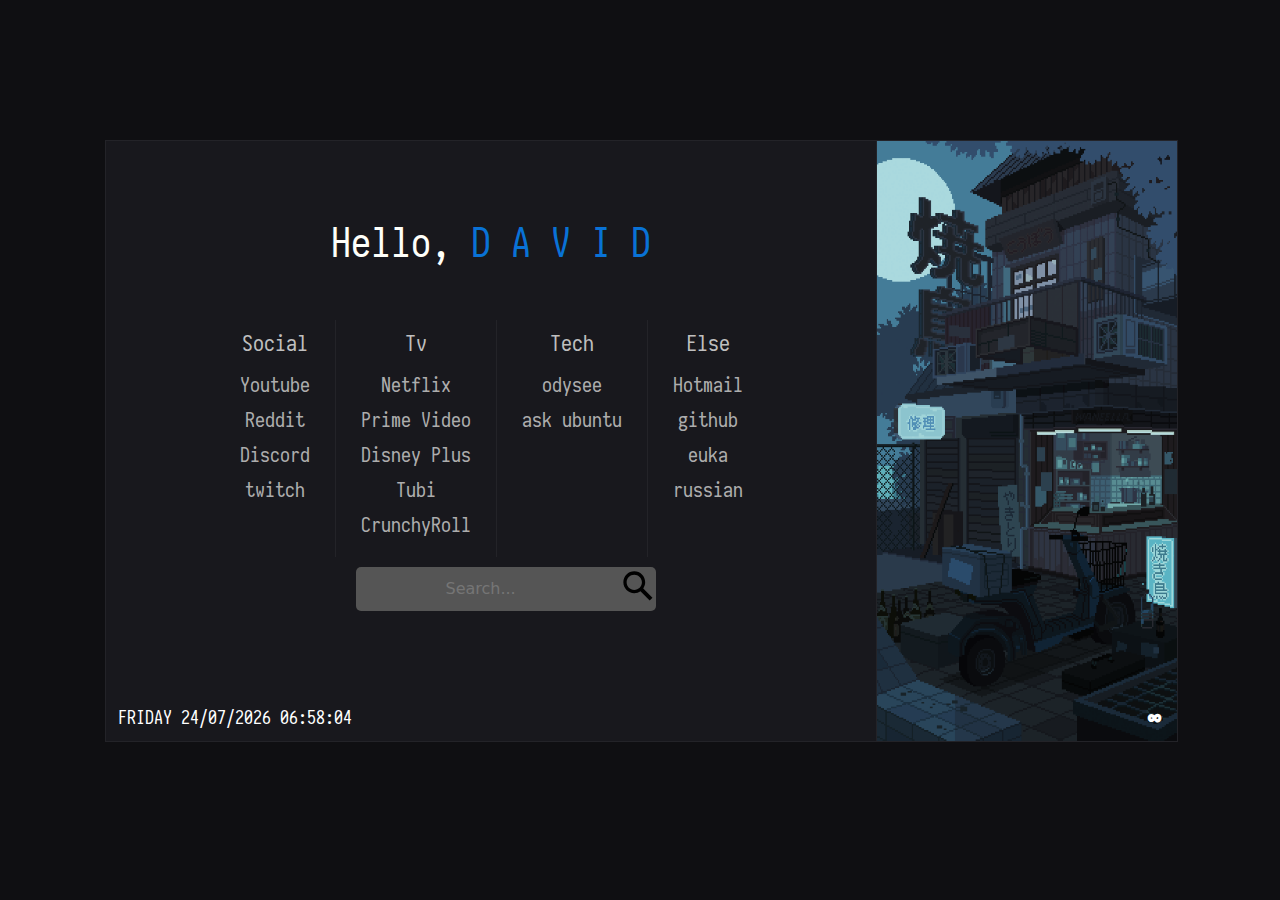
==== index.html @ 12f70c5a "Update index.html" ====
<!DOCTYPE html>
<!--Starpage by -->
<html>
<head>
	<meta charset="utf-8">
	<title>~</title>
	<link rel="stylesheet" style="text/css" href="general.css" />
</head>
<body>
	<div class="main" style="display: block">
		<div class="image-wrapper">

			<div class="mySlides fade">
				<img src="img/side1.gif">
			</div>

			<div class="mySlides fade">
				<img src="img/side2.gif">
			</div>

			<div class="mySlides fade">
				<img src="img/side3.gif">
			</div>

			<div class="mySlides fade">
				<img src="img/side4.gif">
			</div>

			<div class="mySlides fade">
				<img src="img/side5.gif">
			</div>

			<div class="mySlides fade">
				<img src="img/side6.gif">
			</div>

			<div class="mySlides fade">
				<img src="img/side7.gif">
			</div>

			<div class="mySlides fade">
				<img src="img/side8.gif">
			</div>

			<div class="mySlides fade">
				<img src="img/side9.gif">
			</div>

			<div class="mySlides fade">
				<img src="img/side10.gif">
			</div>

			<div class="mySlides fade">
				<img src="img/side11.gif">
			</div>

			<div class="mySlides fade">
				<img src="img/side12.gif">
			</div>

			<div class="mySlides fade">
				<img src="img/side13.gif">
			</div>

			<div class="mySlides fade">
				<img src="img/side14.gif">
			</div>

			<div class="mySlides fade">
				<img src="img/side15.gif">
			</div>

			<div class="mySlides fade">
				<img src="img/side16.gif">
			</div>

			<div class="mySlides fade">
				<img src="img/side17.gif">
			</div>

			<div class="mySlides fade">
				<img src="img/side18.gif">
			</div>

			<div class="mySlides fade">
				<img src="img/side19.gif">
			</div>

			<div class="mySlides fade">
				<img src="img/side20.gif">
			</div>

			<div class="mySlides fade">
				<img src="img/side21.gif">
			</div>

			<div class="mySlides fade">
				<img src="img/side22.gif">
			</div>


			<div class="mySlides fade">
				<img src="img/side23.gif">
			</div>


			<a class="next" onclick="plusSlides(1)">&#8734;</a>
		</div>
		<br>

		<div style="text-align:center">
			<span class="reqdVar" onclick="currentSlide(1)"></span>
			<span class="reqdVar" onclick="currentSlide(2)"></span>
			<span class="reqdVar" onclick="currentSlide(3)"></span>
			<span class="reqdVar" onclick="currentSlide(4)"></span>
			<span class="reqdVar" onclick="currentSlide(5)"></span>
			<span class="reqdVar" onclick="currentSlide(6)"></span>
			<span class="reqdVar" onclick="currentSlide(7)"></span>
			<span class="reqdVar" onclick="currentSlide(8)"></span>
			<span class="reqdVar" onclick="currentSlide(9)"></span>
			<span class="reqdVar" onclick="currentSlide(10)"></span>
			<span class="reqdVar" onclick="currentSlide(11)"></span>
			<span class="reqdVar" onclick="currentSlide(12)"></span>
			<span class="reqdVar" onclick="currentSlide(13)"></span>
			<span class="reqdVar" onclick="currentSlide(14)"></span>
			<span class="reqdVar" onclick="currentSlide(15)"></span>
			<span class="reqdVar" onclick="currentSlide(16)"></span>
			<span class="reqdVar" onclick="currentSlide(17)"></span>
			<span class="reqdVar" onclick="currentSlide(18)"></span>
			<span class="reqdVar" onclick="currentSlide(19)"></span>
			<span class="reqdVar" onclick="currentSlide(20)"></span>
			<span class="reqdVar" onclick="currentSlide(21)"></span>
			<span class="reqdVar" onclick="currentSlide(22)"></span>
			<span class="reqdVar" onclick="currentSlide(23)"></span>
		</div>

		<header>
			<br>
			<h1>Hello, <span class="flair">D A V I D</span></h1>
		</header>

		<nav>
			<br>
			<ul class="blue">
				<a style="font-size:22px">Social</a>
				<li><a href="https://www.youtube.com">Youtube</a></li>
				<li><a href="https://reddit.com/">Reddit</a></li>
				<li><a href="https://discord.com/app">Discord</a></li>
				<li><a href="https://www.twitch.tv/">twitch</a></li>
			</ul>

			<ul class="green">
				<a style="font-size:22px">Tv</a>
				<li><a href="https://www.netflix.com/browse">Netflix</a></li>
				<li><a href="https://www.primevideo.com/region/fe/storefront">Prime Video</a></li>
				<li><a href="https://www.disneyplus.com/en-gb/home">Disney Plus</a></li>
				<li><a href="https://tubitv.com/home">Tubi</a></li>
				<li><a href="https://www.crunchyroll.com/">CrunchyRoll</a></li>
			</ul>
			
			<ul class="red">
			        <a style="font-size:22px">Tech</a>
				<li><a href="https://odysee.com/">odysee</a></li>
				<li><a href="https://askubuntu.com/">ask ubuntu</a></li>
			</ul>
			
			<ul class="yellow">
				<a style="font-size:22px">Else</a>
				<li><a href="https://hotmail.com/">Hotmail</a></li>
				<li><a href="https://github.com/cthuluzombie">github</a></li>
				<li><a href="https://learn.euka.edu.au/">euka</a></li>
				<li><a href="https://www.duolingo.com/learn">russian</a></li>
			</ul>
		</nav>

		<div class="search">
			<form class="search" role="search" id="form">
      		<input class="search" type="search" id="query" name="q" placeholder="Search..." aria-label="Search through site content">
      		<button class="search">
        		<svg viewBox="0 0 1024 1024"><path class="path1" d="M848.471 928l-263.059-263.059c-48.941 36.706-110.118 55.059-177.412 55.059-171.294 0-312-140.706-312-312s140.706-312 312-312c171.294 0 312 140.706 312 312 0 67.294-24.471 128.471-55.059 177.412l263.059 263.059-79.529 79.529zM189.623 408.078c0 121.364 97.091 218.455 218.455 218.455s218.455-97.091 218.455-218.455c0-121.364-103.159-218.455-218.455-218.455-121.364 0-218.455 97.091-218.455 218.455z"></path></svg>
      		</button>
    		</form>
    		    <script>
      				const f = document.getElementById('form');
      				const q = document.getElementById('query');
      				const searx = 'https://searx.be/search?q=';

      				function submitted(event) {
        				event.preventDefault();
        				const url = searx + '+' + q.value;
        				const win = window.open(url, "_self");
        				win.focus();
      				}

      				f.addEventListener('submit', submitted);
    			</script>
		</div>

		<div class="codes" id="codes">
			<script>
			//document.getElementById("main").innerHTML = Date();
			function updateClock() {
				var days = ['SUNDAY','MONDAY','TUESDAY','WEDNESDAY','THURSDAY','FRIDAY','SATURDAY'];
				var m = new Date();
				var dateString =
				(days[ m.getDay() ]) + " " +
				("0" + m.getDate()).slice(-2) + "/" +
				("0" + (m.getMonth()+1)).slice(-2) +"/"+
				m.getFullYear() +" "+
				("0" + m.getHours()).slice(-2) + ":" +
				("0" + m.getMinutes()).slice(-2) + ":" +
				("0" + m.getSeconds()).slice(-2);

				// set the content of the element with the ID codes to the formatted string
				document.getElementById('codes').innerHTML = dateString;

				// call this function again in 1000ms
				setTimeout(updateClock, 1000);
			}
			updateClock(); // initial call

			// Set local storage
			var slideIx = Number(localStorage.getItem('slideIndex') || 1);

			var slideIndex = slideIx;
			showSlides(slideIndex);

			// Next/previous controls
			function plusSlides(n) {
				showSlides(slideIndex += n);
				localStorage.setItem('slideIndex', slideIndex);
				console.log(localStorage.getItem('slideIndex'));
			}

			// Thumbnail image controls
			function currentSlides(n) {
				showSlides(slideIndex = n);
				localStorage.setItem('slideIndex', slideIndex);
				console.log(localStorage.getItem('slideIndex'));
			}

			// Show slides
			function showSlides(n) {
				var i;
				var slides = document.getElementsByClassName("mySlides");
				var reqdVars = document.getElementsByClassName("reqdVar");
				if (n > slides.length) {
					slideIndex = 1;
				}
				if (n < 1) {
					slideIndex = slides.length;
				}
				for (i = 0; i < slides.length; i++) {
					slides[i].style.display = "none";
				}
				for (i = 0; i < reqdVars.length; i++) {
					reqdVars[i].className = reqdVars[i].className.replace(" active", "");
				}
				slides[slideIndex-1].style.display = "block";
				reqdVars[slideIndex-1].className += " active";
			}
			</script>
		</div>
	</body>
	</html>
---- general.css ----
@font-face {
  font-family:'Iosevka';
  src: url('Iosevka.ttf');
}

body {
  font-family: 'Iosevka', monospace;
  font-size: 20px;
  background-color: #0F0F12;
  background-image: url("img/");
  background-repeat: repeat;
  width: 670px;
  height: 320px;
  position: absolute;
  top: 0px;
  bottom: 100px;
  left: 0px;
  right: 0px;
  margin: auto;
}

h1 {
  font-weight: normal;
  color: #FEFFFA;
  position: relative;
  text-align: center;
  horizontal-align: middle;
}

.flair {
  color: #0972D6;
}

.main {
  display: inline-block;
  border-style: solid;
  border-width: 1px;
  border-color: #232328;
  position: relative;
  top: -100px;
  width: 770px;
  height: 600px;
  left: -200px;
  right: 0px;
  margin: auto;
  background-color: #18181D;
  text-align: center;
}

.image-wrapper {
  border-style: solid;
  border-width: 1px;
  border-color: #232328;
  position: absolute;
  top: -1px;
  width: 300px;
  height: 600px;
  left: 770px;
  background-color: #18181D;
  background-position: center center;
  background-repeat: no-repeat;
  background-size: cover;
}

img {
  top: -1px;
  width: 300px;
  height: 600px;
}

.next {
  cursor: pointer;
  position: absolute;
  top: 575px;
  width: auto;
  right: 10px;
  padding: 5px;
  margin-top: -22px;
  color: white;
  font-weight: bold;
  font-size: 30px;
  transition: 0.6s ease;
  user-select: none;
  border-radius: 3px 0 0 3px;
  border-radius: 50%;
  display: inline-block;
}

.fade {
  -webkit-animation-name: fade;
  -webkit-animation-duration: 1.5s;
  animation-name: fade;
  animation-duration: 1.5s;
}

@-webkit-keyframes fade {
  from {opacity: .4}
  to {opacity: 1}
}

@keyframes fade {
  from {opacity: .4}
  to {opacity: 1}
}

.codes {
  color: #FFFFFF;
  font-family: Iosevka, monospace;
  font-size: 18px;
  position: absolute;
  top: 565px;
  width: auto;
  height: auto;
  left: 12px;
}

li {
  margin: 10px 0;
}

nav {
  display: inline-block;
  vertical-align: middle;
  horizontal-align: middle;
  color: #BFBFBF;
  font-size: 20px;
  text-align: center;
  left= 50%;
  margin-left: auto;
  margin-right: auto;
  position: relative;
}

ul {
  display: table-cell;
  horizontal-align: middle;
  text-align: center;
  height: 100%;
  border-color: #232328;
  border-right-width: 1px;
  border-right-style: solid;
  padding: 10px 25px;
  transition: all 0.8s;
  cursor: default;
  list-style-type: none;
}

ul:last-of-type {
  border-right-width: 0;
}

ul:hover {
  color: #FFFFFF;
}

ul > li:first-of-type{
  padding-top: 5px;
}

ul > li > a {
  text-decoration:none;
  color: #adadad;
  transition: all 0.8s;
}

ul[class=green] > li > a:hover {
  color: #4FAE0F;
  transition: all 0.5s;
}

ul[class=blue] > li > a:hover {
  color: #0972D6;
  transition: all 0.5s;
}

ul[class=red] > li > a:hover {
  color: #ed3434;
  transition: all 0.5s;
}

ul[class=yellow] > li > a:hover {
  color: #edd934;
  transition: all 0.5s;
}

div[class=search] {
  margin: 10px 250px;
}
button[class="search"] {
  all: unset;
  cursor: pointer;
  width: 44px;
  height: 44px;
}
svg[class="search"] {
  color: #fff;
  fill: currentColor;
  width: 24px;
  height: 24px;
  padding: 5px;
}
input[class="search"] {
  all: unset;
  font: 16px system-ui;
  color: #fff;
  height: 100%;
  width: 100%;
  padding: 6px 10px;
}
::placeholder[class="search"] {
  color: #fff;
  opacity: 0.7; 
}
form[class="search"] {
  background-color: #555555;
  width: 300px;
  height: 44px;
  border-radius: 5px;
  display:flex;
  flex-direction:row;
  align-items:center;
}
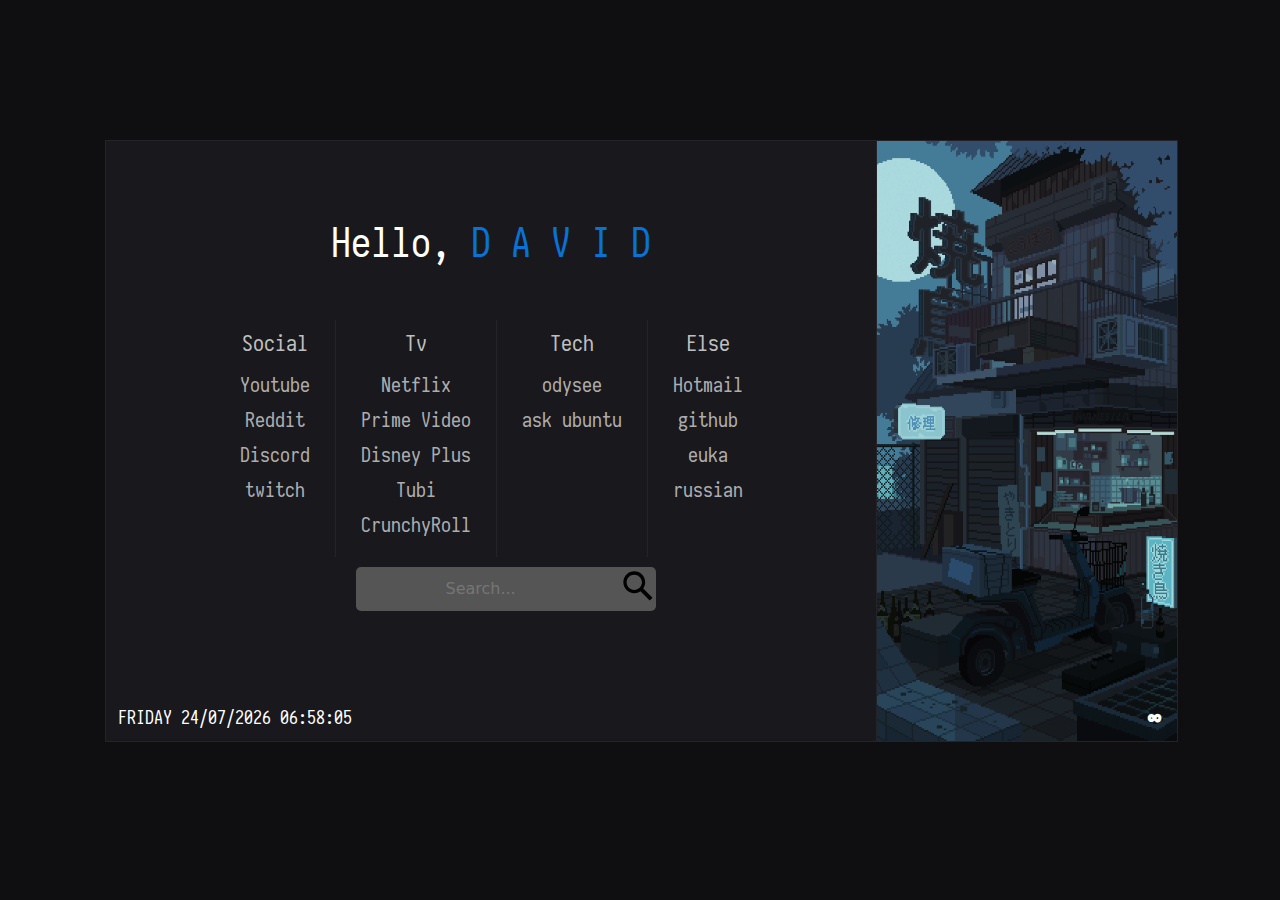
==== commit ffaf4bd8: "Update index.html" ====
--- a/index.html
+++ b/index.html
@@ -183,7 +183,7 @@
     		    <script>
       				const f = document.getElementById('form');
       				const q = document.getElementById('query');
-      				const searx = 'https://searx.be/search?q=';
+      				const searx = '127.0.0.1:8080/search?q=';
 
       				function submitted(event) {
         				event.preventDefault();
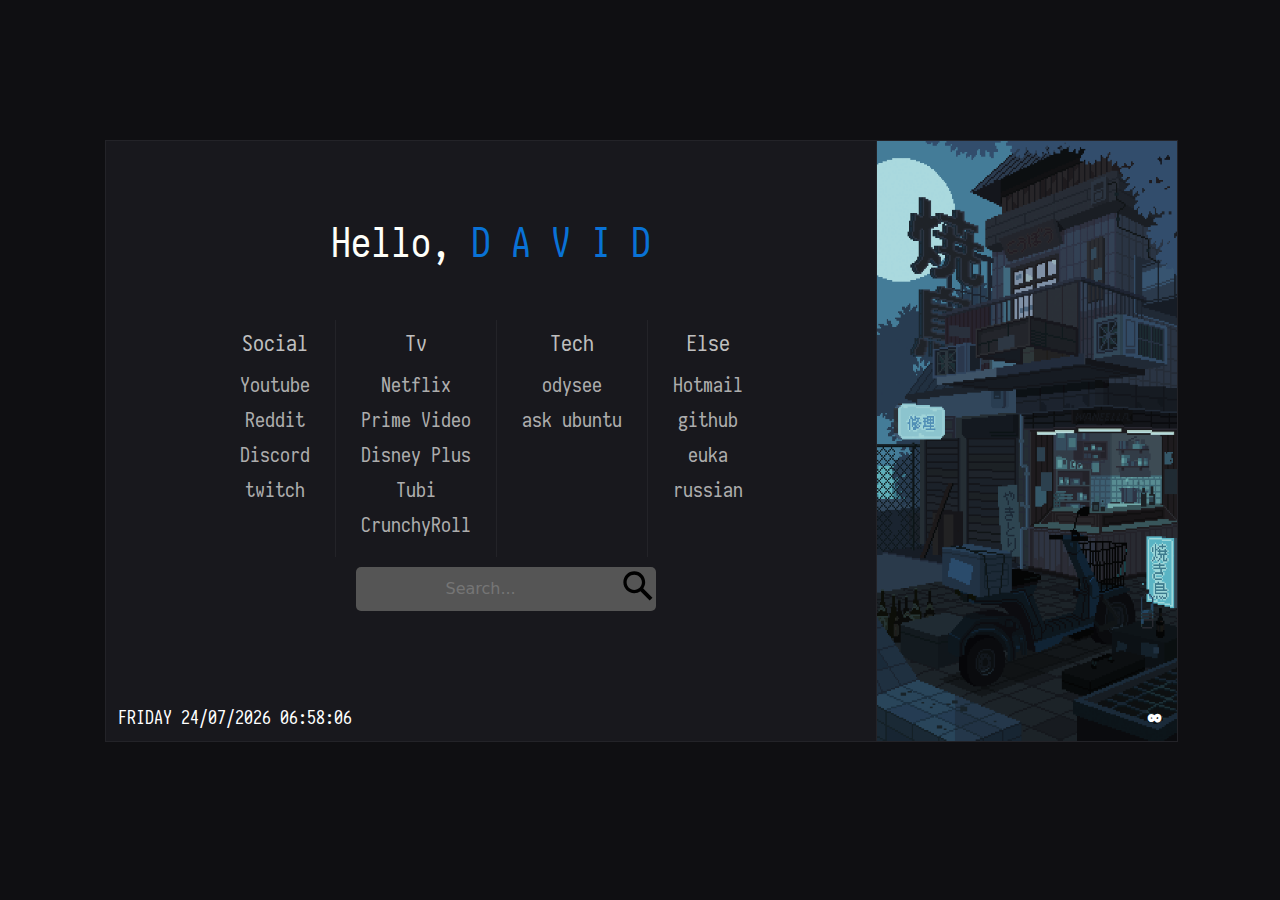
==== commit 5a22dca5: "Update index.html" ====
--- a/index.html
+++ b/index.html
@@ -183,7 +183,7 @@
     		    <script>
       				const f = document.getElementById('form');
       				const q = document.getElementById('query');
-      				const searx = '127.0.0.1:8080/search?q=';
+      				const searx = 'https://priv.au/search?q=';
 
       				function submitted(event) {
         				event.preventDefault();
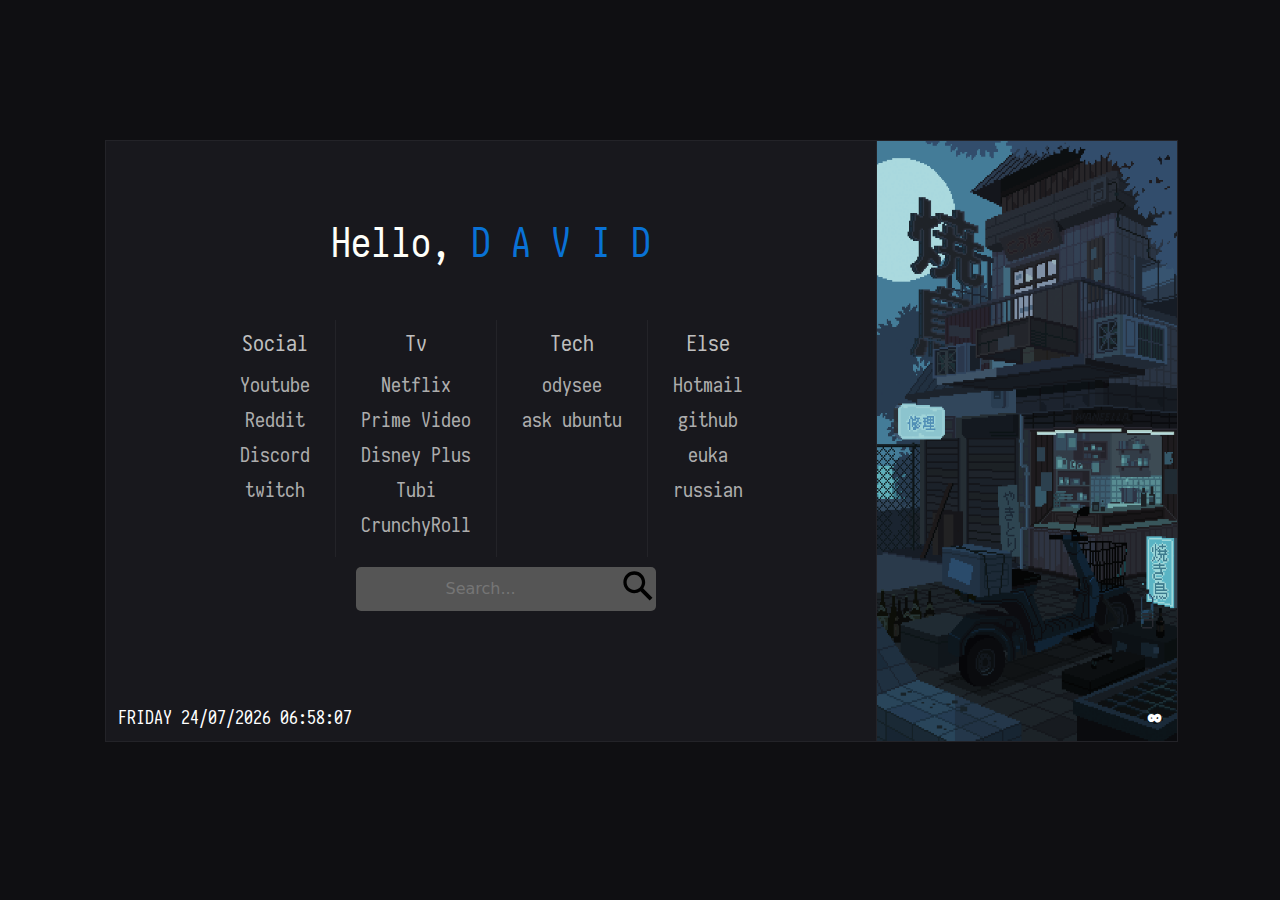
==== commit af692873: "Update index.html" ====
--- a/index.html
+++ b/index.html
@@ -181,6 +181,9 @@
       		</button>
     		</form>
     		    <script>
+			    window.onload = function() {
+					document.getElementById("form").focus();
+				};
       				const f = document.getElementById('form');
       				const q = document.getElementById('query');
       				const searx = 'https://priv.au/search?q=';
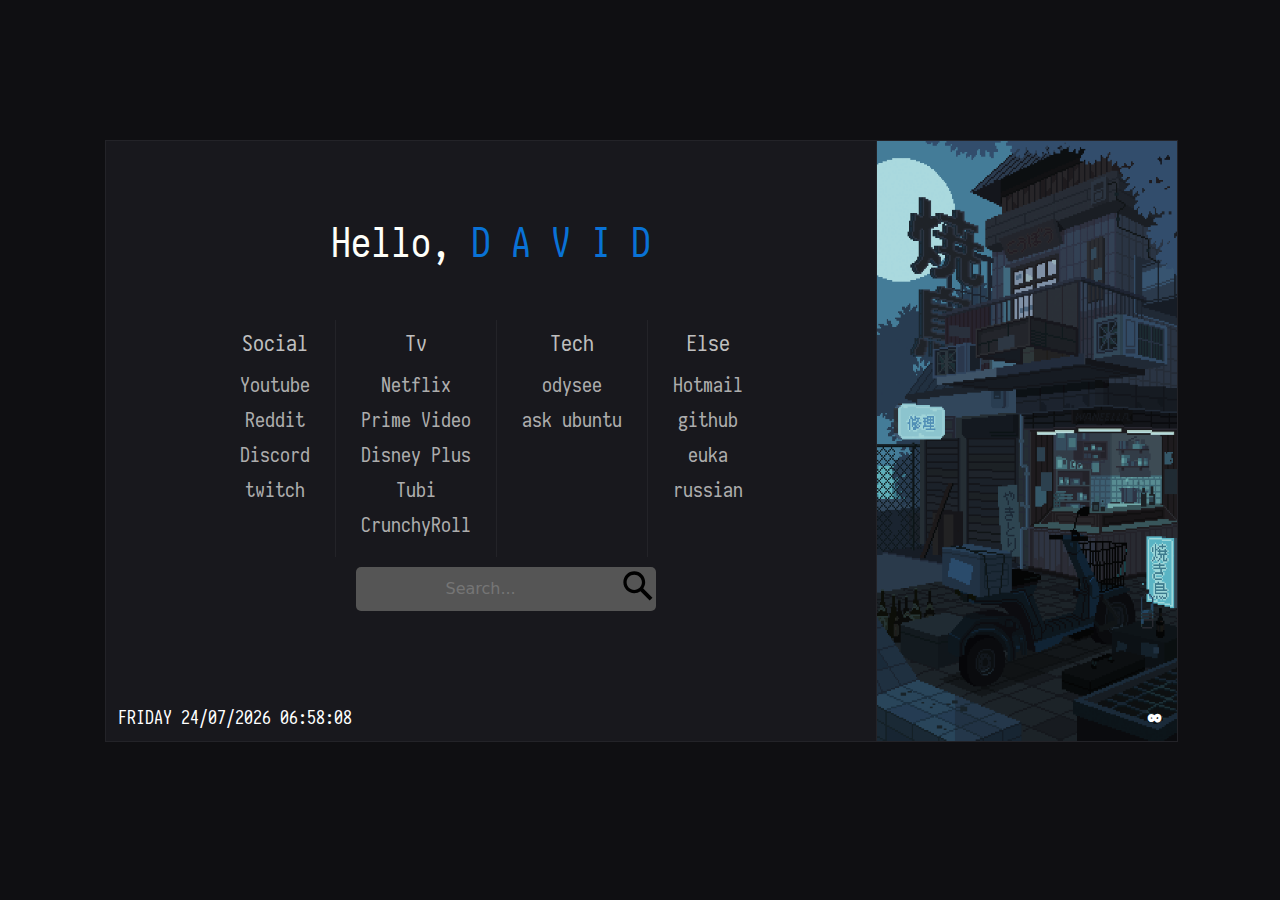
==== commit a272d3af: "Update index.html" ====
--- a/index.html
+++ b/index.html
@@ -174,16 +174,13 @@
 		</nav>
 
 		<div class="search">
-			<form class="search" role="search" id="form">
+			<form class="search" role="search" id="form" autofocus="autofocus">
       		<input class="search" type="search" id="query" name="q" placeholder="Search..." aria-label="Search through site content">
       		<button class="search">
         		<svg viewBox="0 0 1024 1024"><path class="path1" d="M848.471 928l-263.059-263.059c-48.941 36.706-110.118 55.059-177.412 55.059-171.294 0-312-140.706-312-312s140.706-312 312-312c171.294 0 312 140.706 312 312 0 67.294-24.471 128.471-55.059 177.412l263.059 263.059-79.529 79.529zM189.623 408.078c0 121.364 97.091 218.455 218.455 218.455s218.455-97.091 218.455-218.455c0-121.364-103.159-218.455-218.455-218.455-121.364 0-218.455 97.091-218.455 218.455z"></path></svg>
       		</button>
     		</form>
     		    <script>
-			    window.onload = function() {
-					document.getElementById("form").focus();
-				};
       				const f = document.getElementById('form');
       				const q = document.getElementById('query');
       				const searx = 'https://priv.au/search?q=';
@@ -197,6 +194,11 @@
 
       				f.addEventListener('submit', submitted);
     			</script>
+			<script>
+  				if (!("autofocus" in document.createElement("input"))) {
+			    	document.getElementById("my-input").focus();
+			  	}
+			</script>
 		</div>
 
 		<div class="codes" id="codes">
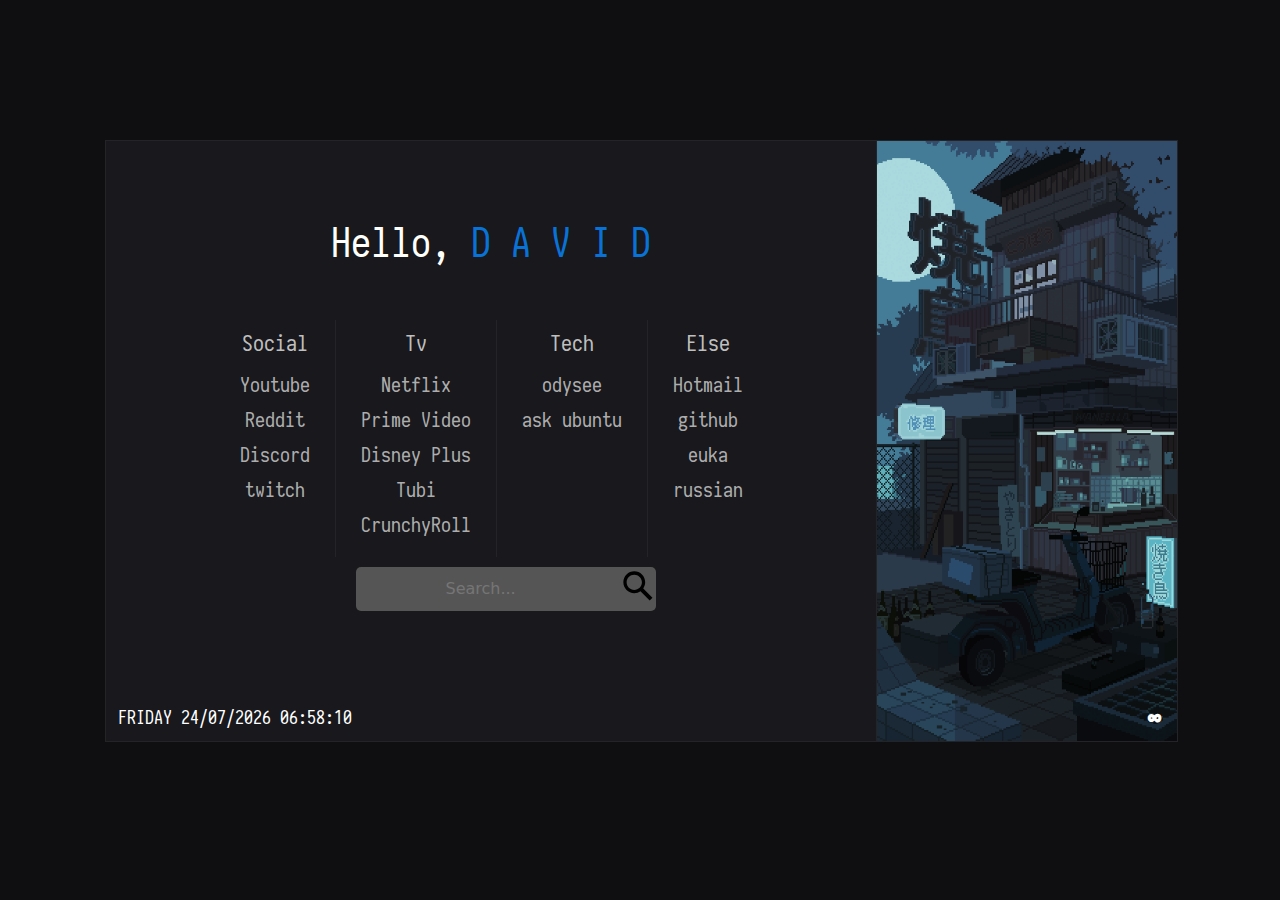
==== commit 2bca73d3: "Update index.html" ====
--- a/index.html
+++ b/index.html
@@ -196,7 +196,7 @@
     			</script>
 			<script>
   				if (!("autofocus" in document.createElement("input"))) {
-			    	document.getElementById("my-input").focus();
+			    	document.getElementById("form").focus();
 			  	}
 			</script>
 		</div>
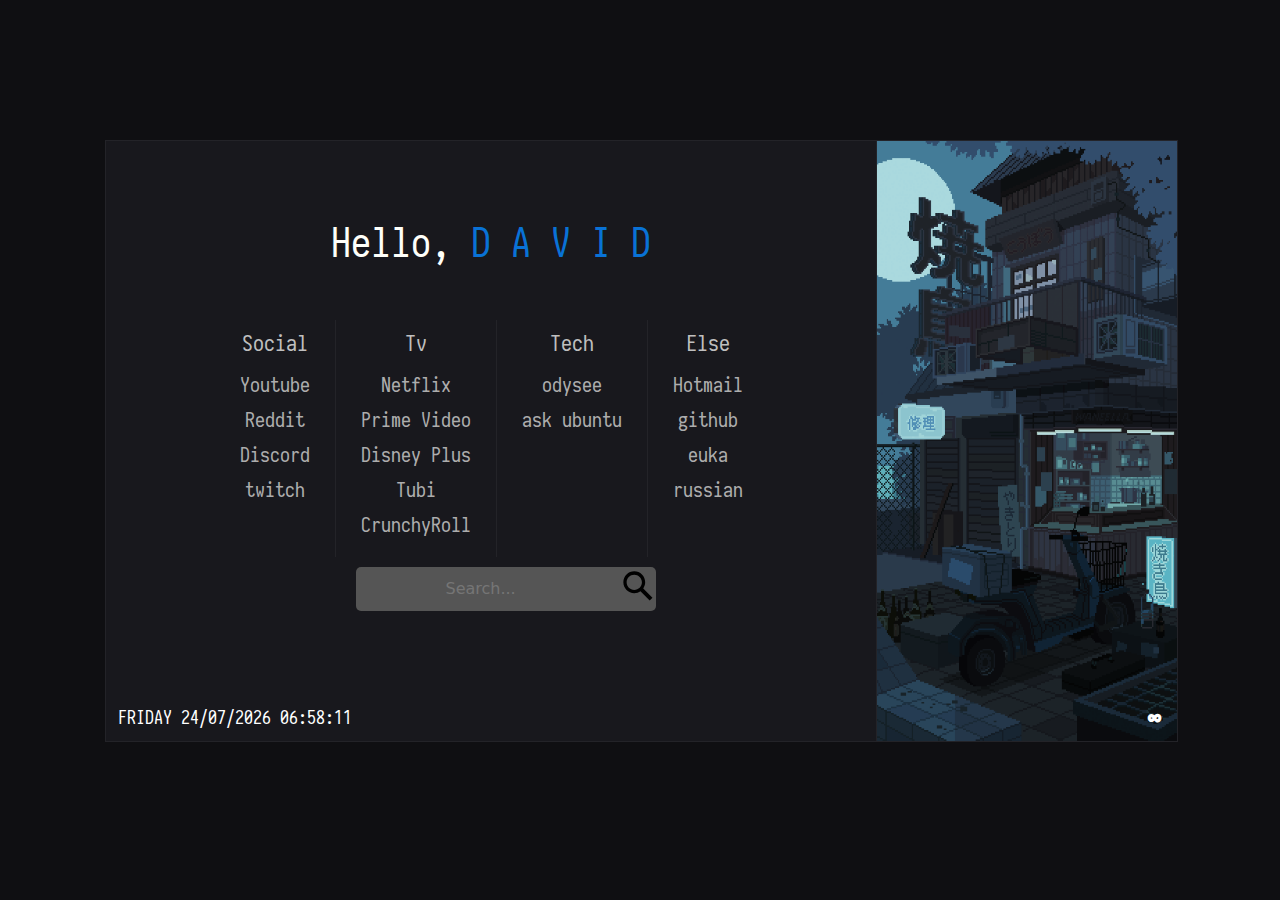
==== commit 55af9cdf: "Update index.html" ====
--- a/index.html
+++ b/index.html
@@ -174,7 +174,7 @@
 		</nav>
 
 		<div class="search">
-			<form class="search" role="search" id="form" autofocus="autofocus">
+			<form class="search" role="search" id="form" autofocus>
       		<input class="search" type="search" id="query" name="q" placeholder="Search..." aria-label="Search through site content">
       		<button class="search">
         		<svg viewBox="0 0 1024 1024"><path class="path1" d="M848.471 928l-263.059-263.059c-48.941 36.706-110.118 55.059-177.412 55.059-171.294 0-312-140.706-312-312s140.706-312 312-312c171.294 0 312 140.706 312 312 0 67.294-24.471 128.471-55.059 177.412l263.059 263.059-79.529 79.529zM189.623 408.078c0 121.364 97.091 218.455 218.455 218.455s218.455-97.091 218.455-218.455c0-121.364-103.159-218.455-218.455-218.455-121.364 0-218.455 97.091-218.455 218.455z"></path></svg>
@@ -194,11 +194,6 @@
 
       				f.addEventListener('submit', submitted);
     			</script>
-			<script>
-  				if (!("autofocus" in document.createElement("input"))) {
-			    	document.getElementById("form").focus();
-			  	}
-			</script>
 		</div>
 
 		<div class="codes" id="codes">
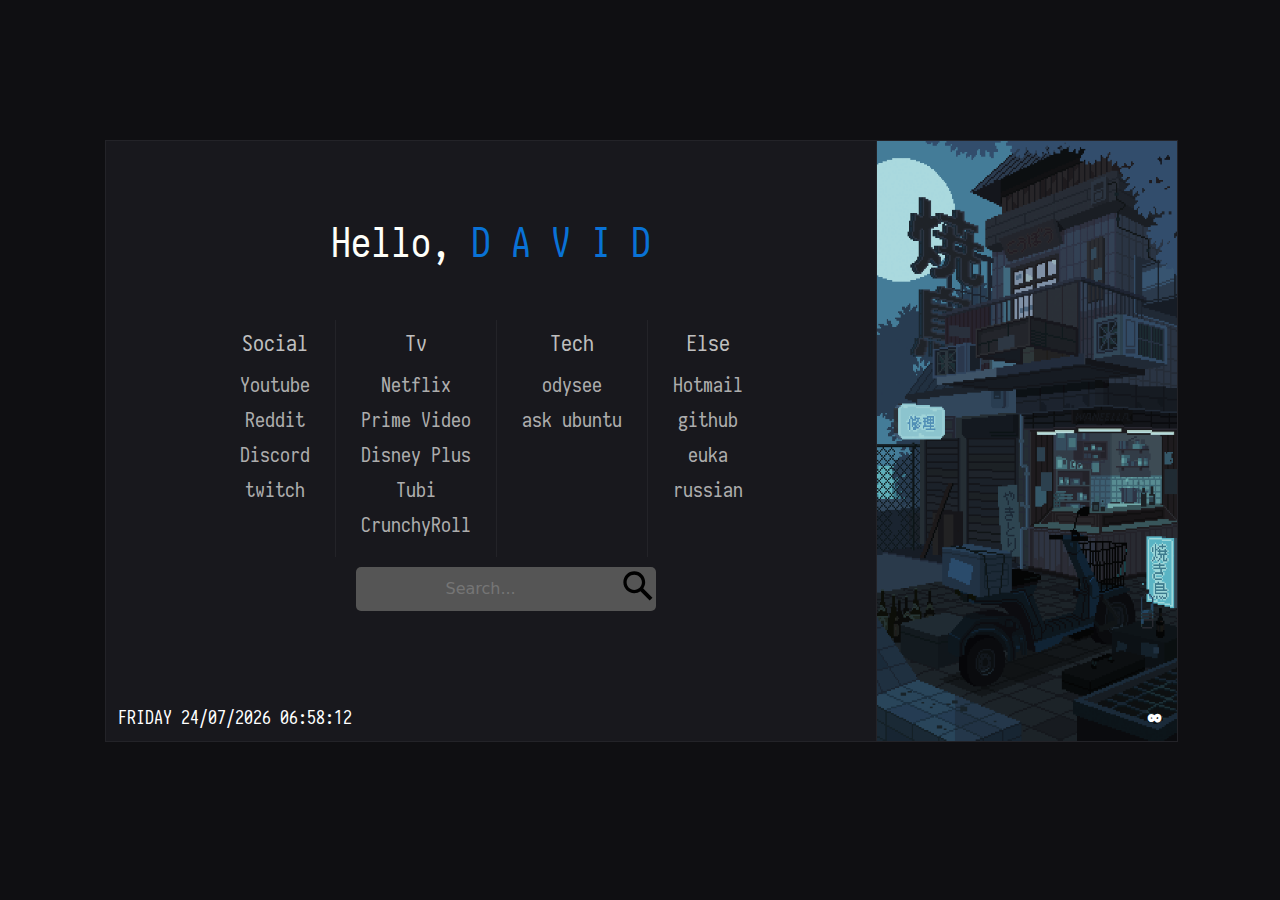
==== commit 822228aa: "Update index.html" ====
--- a/index.html
+++ b/index.html
@@ -174,8 +174,8 @@
 		</nav>
 
 		<div class="search">
-			<form class="search" role="search" id="form" autofocus>
-      		<input class="search" type="search" id="query" name="q" placeholder="Search..." aria-label="Search through site content">
+			<form class="search" role="search" id="form">
+      		<input class="search" type="search" id="query" name="q" placeholder="Search..." aria-label="Search through site content" autofocus>
       		<button class="search">
         		<svg viewBox="0 0 1024 1024"><path class="path1" d="M848.471 928l-263.059-263.059c-48.941 36.706-110.118 55.059-177.412 55.059-171.294 0-312-140.706-312-312s140.706-312 312-312c171.294 0 312 140.706 312 312 0 67.294-24.471 128.471-55.059 177.412l263.059 263.059-79.529 79.529zM189.623 408.078c0 121.364 97.091 218.455 218.455 218.455s218.455-97.091 218.455-218.455c0-121.364-103.159-218.455-218.455-218.455-121.364 0-218.455 97.091-218.455 218.455z"></path></svg>
       		</button>
